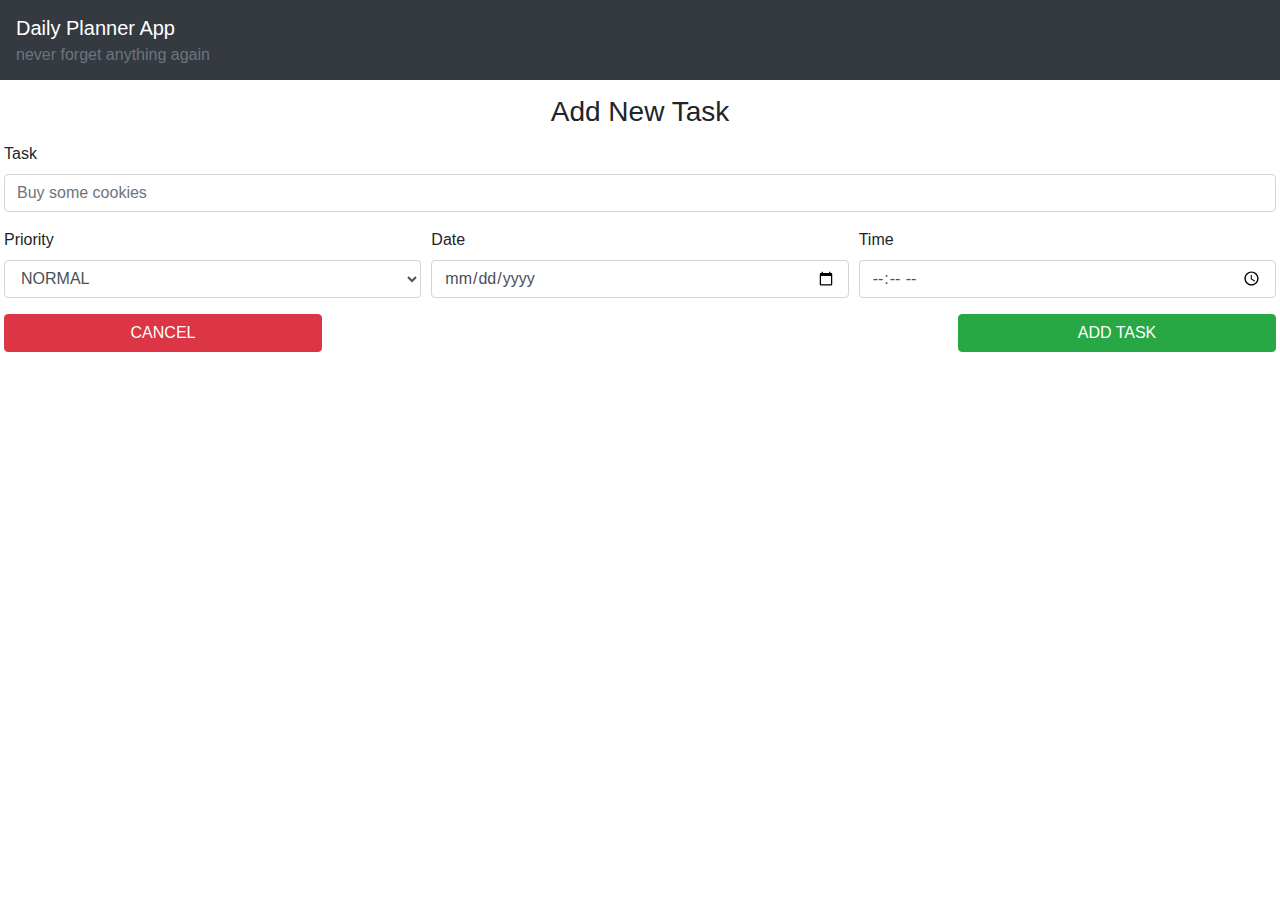
==== addTask.html @ feafbf56 "app 1.0" ====
<!DOCTYPE html>
<html lang="en">
  <head>
    <!-- Required meta tags -->
    <meta charset="utf-8" />
    <meta
      name="viewport"
      content="width=device-width, initial-scale=1, shrink-to-fit=no"
    />

    <!-- Bootstrap CSS -->
    <link
      rel="stylesheet"
      href="https://stackpath.bootstrapcdn.com/bootstrap/4.5.2/css/bootstrap.min.css"
      integrity="sha384-JcKb8q3iqJ61gNV9KGb8thSsNjpSL0n8PARn9HuZOnIxN0hoP+VmmDGMN5t9UJ0Z"
      crossorigin="anonymous"
    />

    <!-- Custom Style -->
    <link rel="stylesheet" href="style.css" />

    <script
      src="https://code.jquery.com/jquery-3.5.1.slim.min.js"
      integrity="sha384-DfXdz2htPH0lsSSs5nCTpuj/zy4C+OGpamoFVy38MVBnE+IbbVYUew+OrCXaRkfj"
      crossorigin="anonymous"
    ></script>

    <script src="app.js"></script>

    <title>My Daily Planner App</title>
  </head>
  <body>
    <nav class="navbar navbar-dark bg-dark fixed-top">
      <a class="navbar-brand" href="index.html"
        >Daily Planner App
        <small class="d-none d-sm-block text-muted"
          >never forget anything again</small
        ></a
      >
    </nav>
    <header>
      <h3>Add New Task</h3>
    </header>
    <form id="addTaskForm" class="px-1" action="index.html">
      <div class="form-group">
        <label for="inputTaskName">Task</label>
        <input
          type="text"
          class="form-control"
          id="inputTaskName"
          placeholder="Buy some cookies"
          required
        />
      </div>
      <div class="form-row">
        <div class="form-group col-md-4">
          <label for="selectTaskPriority">Priority</label>
          <select name="" id="selectTaskPriority" class="form-control">
            <option value="normal" class="text-primary" selected>NORMAL</option>
            <option value="low" class="text-success">LOW</option>
            <option value="high" class="text-danger">HIGH</option>
          </select>
        </div>
        <div class="form-group col-md-4">
          <label for="inputTaskDate">Date</label>
          <input type="date" class="form-control" id="inputTaskDate" required />
        </div>
        <div class="form-group col-md-4">
          <label for="inputTaskTime">Time</label>
          <input type="time" class="form-control" id="inputTaskTime" />
        </div>
      </div>
    </form>
    <!-- show for xs -->
    <div class="px-1">
      <div class="d-block d-sm-none p-0">
        <div class="row m-0">
          <div class="col p-0 pr-1">
            <a class="nav-link p-0" href="index.html"
              ><button class="btn btn-danger btn-block px-1">CANCEL</button>
            </a>
          </div>
          <div class="col p-0 pl-1">
            <button
              type="submit"
              form="addTaskForm"
              class="btn btn-success btn-block px-1"
            >
              ADD TASK
            </button>
          </div>
        </div>
      </div>
      <!-- show for small and above -->
      <div class="d-none d-sm-block p-0 m-0">
        <div class="row m-0 justify-content-between">
          <div class="col p-0">
            <a class="nav-link p-0" href="index.html"
              ><button class="btn btn-danger w-50 px-1">CANCEL</button>
            </a>
          </div>
          <div class="col p-0 d-flex justify-content-end">
            <button
              type="submit"
              form="addTaskForm"
              class="btn btn-success w-50 px-1"
            >
              ADD TASK
            </button>
          </div>
        </div>
      </div>
    </div>

    <footer></footer>
    <!-- Optional JavaScript -->
    <script
      src="https://cdn.jsdelivr.net/npm/popper.js@1.16.1/dist/umd/popper.min.js"
      integrity="sha384-9/reFTGAW83EW2RDu2S0VKaIzap3H66lZH81PoYlFhbGU+6BZp6G7niu735Sk7lN"
      crossorigin="anonymous"
    ></script>
    <script
      src="https://stackpath.bootstrapcdn.com/bootstrap/4.5.2/js/bootstrap.min.js"
      integrity="sha384-B4gt1jrGC7Jh4AgTPSdUtOBvfO8shuf57BaghqFfPlYxofvL8/KUEfYiJOMMV+rV"
      crossorigin="anonymous"
    ></script>
  </body>
</html>
---- style.css ----
body {
  padding-top: 85px;
}

@media screen and (max-width: 575px) {
  body {
    padding-top: 57px;
  }

}

header {
  padding: 10px 15px 5px 15px;
  text-align: center;
}

hr {
  margin: 5px 10px 20px 10px;
}

.taskTitle {
  font-size: 1.5em;
}
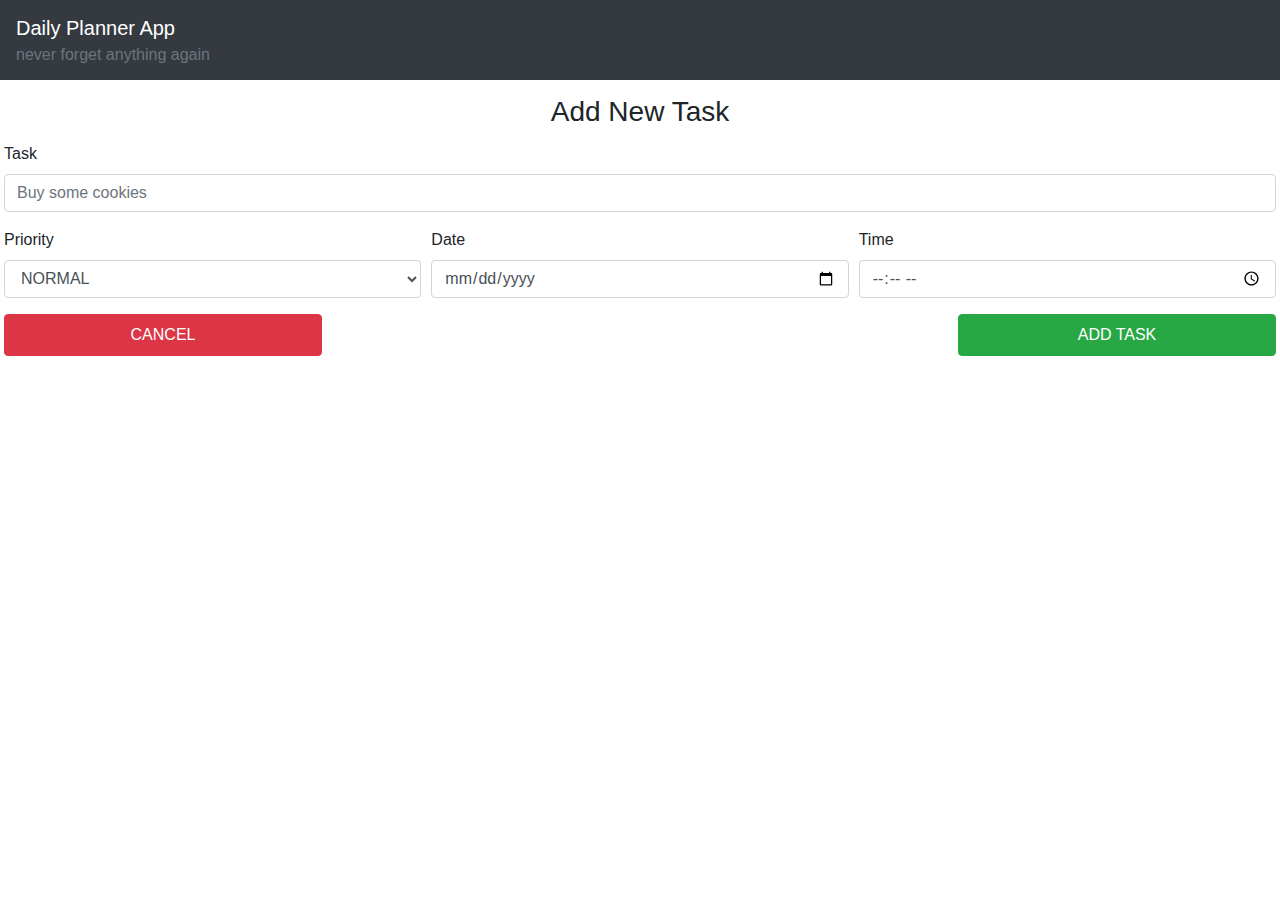
==== commit 40fff618: "app 1.1 fixed html5 issues after w3 validation" ====
--- a/addTask.html
+++ b/addTask.html
@@ -55,7 +55,11 @@
       <div class="form-row">
         <div class="form-group col-md-4">
           <label for="selectTaskPriority">Priority</label>
-          <select name="" id="selectTaskPriority" class="form-control">
+          <select
+            name="selectTaskPriority"
+            id="selectTaskPriority"
+            class="form-control"
+          >
             <option value="normal" class="text-primary" selected>NORMAL</option>
             <option value="low" class="text-success">LOW</option>
             <option value="high" class="text-danger">HIGH</option>
@@ -76,15 +80,17 @@
       <div class="d-block d-sm-none p-0">
         <div class="row m-0">
           <div class="col p-0 pr-1">
-            <a class="nav-link p-0" href="index.html"
-              ><button class="btn btn-danger btn-block px-1">CANCEL</button>
+            <a
+              class="nav-link btn btn-danger btn-block px-1 py-2"
+              href="index.html"
+              >CANCEL
             </a>
           </div>
           <div class="col p-0 pl-1">
             <button
               type="submit"
               form="addTaskForm"
-              class="btn btn-success btn-block px-1"
+              class="btn btn-success btn-block px-1 py-2"
             >
               ADD TASK
             </button>
@@ -95,15 +101,17 @@
       <div class="d-none d-sm-block p-0 m-0">
         <div class="row m-0 justify-content-between">
           <div class="col p-0">
-            <a class="nav-link p-0" href="index.html"
-              ><button class="btn btn-danger w-50 px-1">CANCEL</button>
+            <a
+              class="nav-link btn btn-danger w-50 px-1 py-2"
+              href="index.html"
+              >CANCEL
             </a>
           </div>
           <div class="col p-0 d-flex justify-content-end">
             <button
               type="submit"
               form="addTaskForm"
-              class="btn btn-success w-50 px-1"
+              class="btn btn-success w-50 px-1 py-2"
             >
               ADD TASK
             </button>
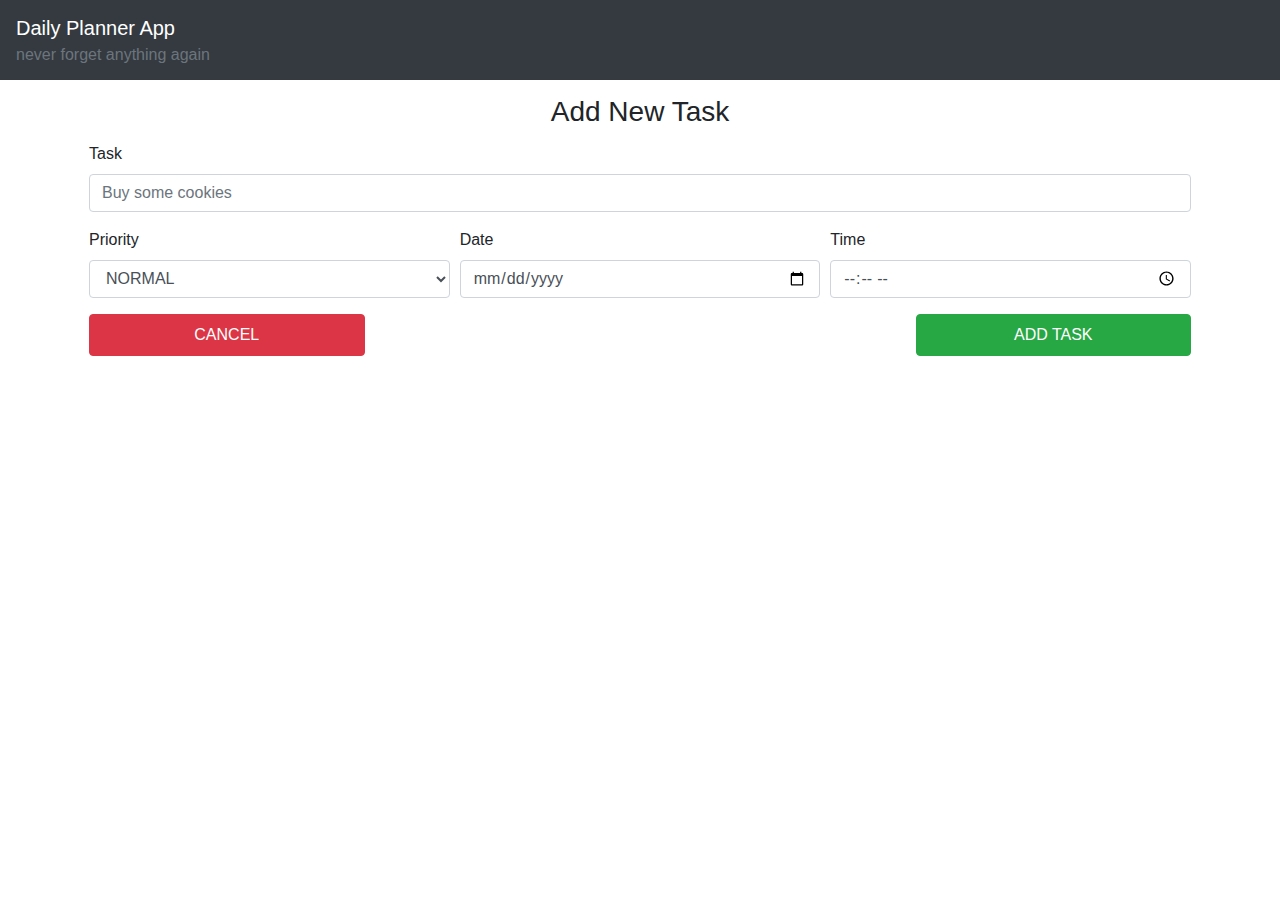
==== commit 25baddd3: "some minor changes" ====
--- a/addTask.html
+++ b/addTask.html
@@ -1,42 +1,34 @@
 <!DOCTYPE html>
 <html lang="en">
-  <head>
-    <!-- Required meta tags -->
-    <meta charset="utf-8" />
-    <meta
-      name="viewport"
-      content="width=device-width, initial-scale=1, shrink-to-fit=no"
-    />
 
-    <!-- Bootstrap CSS -->
-    <link
-      rel="stylesheet"
-      href="https://stackpath.bootstrapcdn.com/bootstrap/4.5.2/css/bootstrap.min.css"
-      integrity="sha384-JcKb8q3iqJ61gNV9KGb8thSsNjpSL0n8PARn9HuZOnIxN0hoP+VmmDGMN5t9UJ0Z"
-      crossorigin="anonymous"
-    />
+<head>
+  <!-- Required meta tags -->
+  <meta charset="utf-8" />
+  <meta name="viewport"
+    content="width=device-width, initial-scale=1, shrink-to-fit=no, maximum-scale=1.0, user-scalable=0" />
 
-    <!-- Custom Style -->
-    <link rel="stylesheet" href="style.css" />
+  <!-- Bootstrap CSS -->
+  <link rel="stylesheet" href="https://stackpath.bootstrapcdn.com/bootstrap/4.5.2/css/bootstrap.min.css"
+    integrity="sha384-JcKb8q3iqJ61gNV9KGb8thSsNjpSL0n8PARn9HuZOnIxN0hoP+VmmDGMN5t9UJ0Z" crossorigin="anonymous" />
 
-    <script
-      src="https://code.jquery.com/jquery-3.5.1.slim.min.js"
-      integrity="sha384-DfXdz2htPH0lsSSs5nCTpuj/zy4C+OGpamoFVy38MVBnE+IbbVYUew+OrCXaRkfj"
-      crossorigin="anonymous"
-    ></script>
+  <!-- Custom Style -->
+  <link rel="stylesheet" href="style.css" />
 
-    <script src="app.js"></script>
+  <script src="https://code.jquery.com/jquery-3.5.1.slim.min.js"
+    integrity="sha384-DfXdz2htPH0lsSSs5nCTpuj/zy4C+OGpamoFVy38MVBnE+IbbVYUew+OrCXaRkfj"
+    crossorigin="anonymous"></script>
 
-    <title>My Daily Planner App</title>
-  </head>
-  <body>
+  <script src="app.js"></script>
+
+  <title>My Daily Planner App</title>
+</head>
+
+<body>
+  <div class="container-sm">
+
     <nav class="navbar navbar-dark bg-dark fixed-top">
-      <a class="navbar-brand" href="index.html"
-        >Daily Planner App
-        <small class="d-none d-sm-block text-muted"
-          >never forget anything again</small
-        ></a
-      >
+      <a class="navbar-brand" href="index.html">Daily Planner App
+        <small class="d-none d-sm-block text-muted">never forget anything again</small></a>
     </nav>
     <header>
       <h3>Add New Task</h3>
@@ -44,22 +36,12 @@
     <form id="addTaskForm" class="px-1" action="index.html">
       <div class="form-group">
         <label for="inputTaskName">Task</label>
-        <input
-          type="text"
-          class="form-control"
-          id="inputTaskName"
-          placeholder="Buy some cookies"
-          required
-        />
+        <input type="text" class="form-control" id="inputTaskName" placeholder="Buy some cookies" required />
       </div>
       <div class="form-row">
         <div class="form-group col-md-4">
           <label for="selectTaskPriority">Priority</label>
-          <select
-            name="selectTaskPriority"
-            id="selectTaskPriority"
-            class="form-control"
-          >
+          <select name="selectTaskPriority" id="selectTaskPriority" class="form-control">
             <option value="normal" class="text-primary" selected>NORMAL</option>
             <option value="low" class="text-success">LOW</option>
             <option value="high" class="text-danger">HIGH</option>
@@ -80,18 +62,11 @@
       <div class="d-block d-sm-none p-0">
         <div class="row m-0">
           <div class="col p-0 pr-1">
-            <a
-              class="nav-link btn btn-danger btn-block px-1 py-2"
-              href="index.html"
-              >CANCEL
+            <a class="nav-link btn btn-danger btn-block px-1 py-2" href="index.html">CANCEL
             </a>
           </div>
           <div class="col p-0 pl-1">
-            <button
-              type="submit"
-              form="addTaskForm"
-              class="btn btn-success btn-block px-1 py-2"
-            >
+            <button type="submit" form="addTaskForm" class="btn btn-success btn-block px-1 py-2">
               ADD TASK
             </button>
           </div>
@@ -101,18 +76,11 @@
       <div class="d-none d-sm-block p-0 m-0">
         <div class="row m-0 justify-content-between">
           <div class="col p-0">
-            <a
-              class="nav-link btn btn-danger w-50 px-1 py-2"
-              href="index.html"
-              >CANCEL
+            <a class="nav-link btn btn-danger w-50 px-1 py-2" href="index.html">CANCEL
             </a>
           </div>
           <div class="col p-0 d-flex justify-content-end">
-            <button
-              type="submit"
-              form="addTaskForm"
-              class="btn btn-success w-50 px-1 py-2"
-            >
+            <button type="submit" form="addTaskForm" class="btn btn-success w-50 px-1 py-2">
               ADD TASK
             </button>
           </div>
@@ -121,16 +89,15 @@
     </div>
 
     <footer></footer>
-    <!-- Optional JavaScript -->
-    <script
-      src="https://cdn.jsdelivr.net/npm/popper.js@1.16.1/dist/umd/popper.min.js"
-      integrity="sha384-9/reFTGAW83EW2RDu2S0VKaIzap3H66lZH81PoYlFhbGU+6BZp6G7niu735Sk7lN"
-      crossorigin="anonymous"
-    ></script>
-    <script
-      src="https://stackpath.bootstrapcdn.com/bootstrap/4.5.2/js/bootstrap.min.js"
-      integrity="sha384-B4gt1jrGC7Jh4AgTPSdUtOBvfO8shuf57BaghqFfPlYxofvL8/KUEfYiJOMMV+rV"
-      crossorigin="anonymous"
-    ></script>
-  </body>
-</html>
+  </div>
+
+  <!-- Optional JavaScript -->
+  <script src="https://cdn.jsdelivr.net/npm/popper.js@1.16.1/dist/umd/popper.min.js"
+    integrity="sha384-9/reFTGAW83EW2RDu2S0VKaIzap3H66lZH81PoYlFhbGU+6BZp6G7niu735Sk7lN"
+    crossorigin="anonymous"></script>
+  <script src="https://stackpath.bootstrapcdn.com/bootstrap/4.5.2/js/bootstrap.min.js"
+    integrity="sha384-B4gt1jrGC7Jh4AgTPSdUtOBvfO8shuf57BaghqFfPlYxofvL8/KUEfYiJOMMV+rV"
+    crossorigin="anonymous"></script>
+</body>
+
+</html>